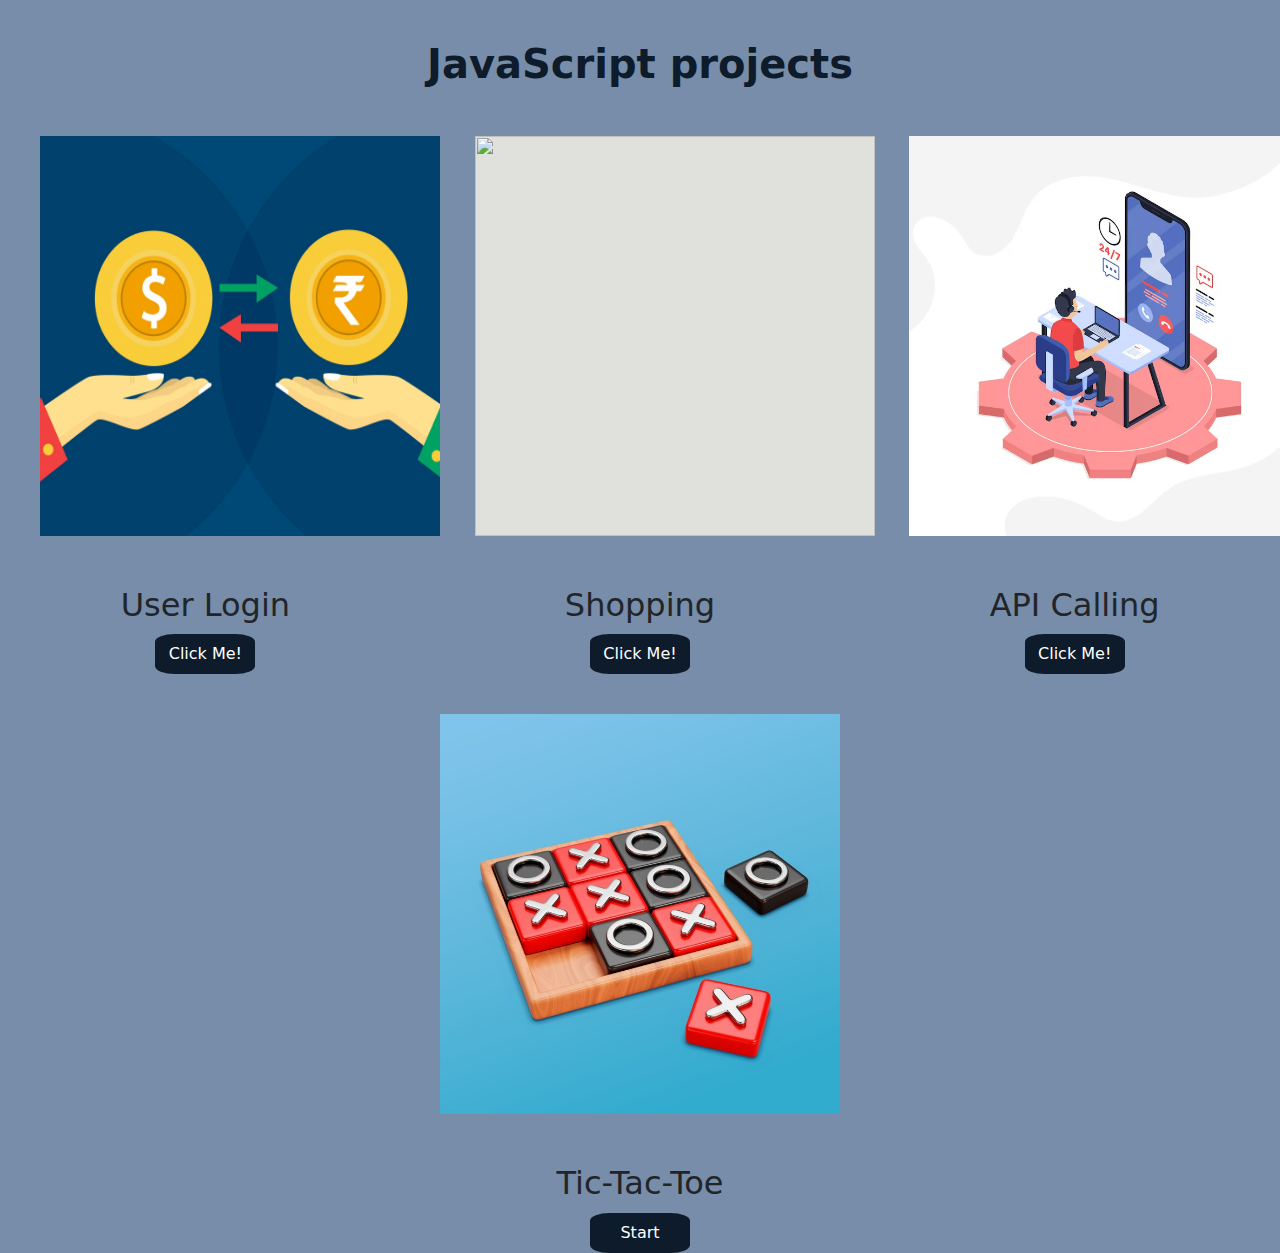
==== index.html @ 613bf2ae "ok" ====
<!DOCTYPE html>
<html lang="en">
<head>
    <meta charset="UTF-8">
    <meta name="viewport" content="width=device-width, initial-scale=1.0">
    <title>my javascript projects</title>
    <link href="https://cdn.jsdelivr.net/npm/bootstrap@5.3.3/dist/css/bootstrap.min.css" rel="stylesheet">
    <script src="https://cdn.jsdelivr.net/npm/bootstrap@5.3.3/dist/js/bootstrap.bundle.min.js"></script>
    <link rel="stylesheet" href="indexstyle.css">
</head>
<body>
    <h1>JavaScript projects</h1>

    <div class="row bigbox">
           <div class="col-sm-4" id="box">
               <img src="/511150-PID0S7-741.jpg">
               <div class="button-container">
                <h2>User Login</h2>
                <button class="btn" onclick="login(event)">Click Me!</button>
            </div>
           </div>
           <div class="col-sm-4" id="box">
              <img src="/female-friends-out-shopping-together.jpg">
              <div class="button-container">
                <h2>Shopping</h2>
                <button class="btn" onclick="shoping(event)">Click Me!</button>
           </div>
           </div>
           <div class="col-sm-4" id="box">
              <img src="/image.png">
              <div class="button-container">
                <h2>API Calling</h2>
                <button class="btn" onclick="api(event)">Click Me!</button>
           </div>
           </div>
    </div>
    <div class="row bigsmall">
        <div class="col-sm-6" id="box">
            <img src="/Tic-Tac-Toe/image.png">
            <div class="button-container">
             <h2>Tic-Tac-Toe</h2>
             <button class="btn" onclick="tictoe(event)">Start</button>
         </div>
        </div>
    </div>
    <script>
        function login(event){
            event.preventDefault();
            window.location.href="loginpage.html";
        }
        function shoping(event){
            event.preventDefault();
            window.location.href="/shopping task/dashboard.html";
        }
        function api(event){
            event.preventDefault();
            window.location.href="/APICalling/index.html";
        }
        function tictoe(event){
            event.preventDefault();
            window.location.href="/Tic-Tac-Toe/index2.html";
        }
    </script>
</body>
</html>
---- indexstyle.css ----
*{
    margin:0;
    padding:0;
}
body{
    background-color:#778da9;
}
h1{
    margin-top: 40px;;
    color:#0d1b2a;
    font-weight: bolder;
    text-align: center;
}
.bigbox{
   
    display: flex;
    justify-content: center;
    align-items: center;
    text-align: center;
   
    
}
#box img{
    margin: 40px;
    height:400px;
    width:400px;
    background-color: #e0e1dd;
   
}
#box h2{
    margin:10px;
}
.container {
    display: flex;
    justify-content: center;
    align-items: center;
    margin-top: 50px;
    
}
.button-container button{
    height: 40px;
    width:100px;
    border-radius: 20%;
    background-color: #0d1b2a;
    color: white;
}
.button-container button:hover{
    border-radius: 20%;
    background-color:#2273d1;
    color:white;
}

.bigsmall{
   
    display: flex;
    justify-content: center;
    align-items: center;
    text-align: center;
   
    
}
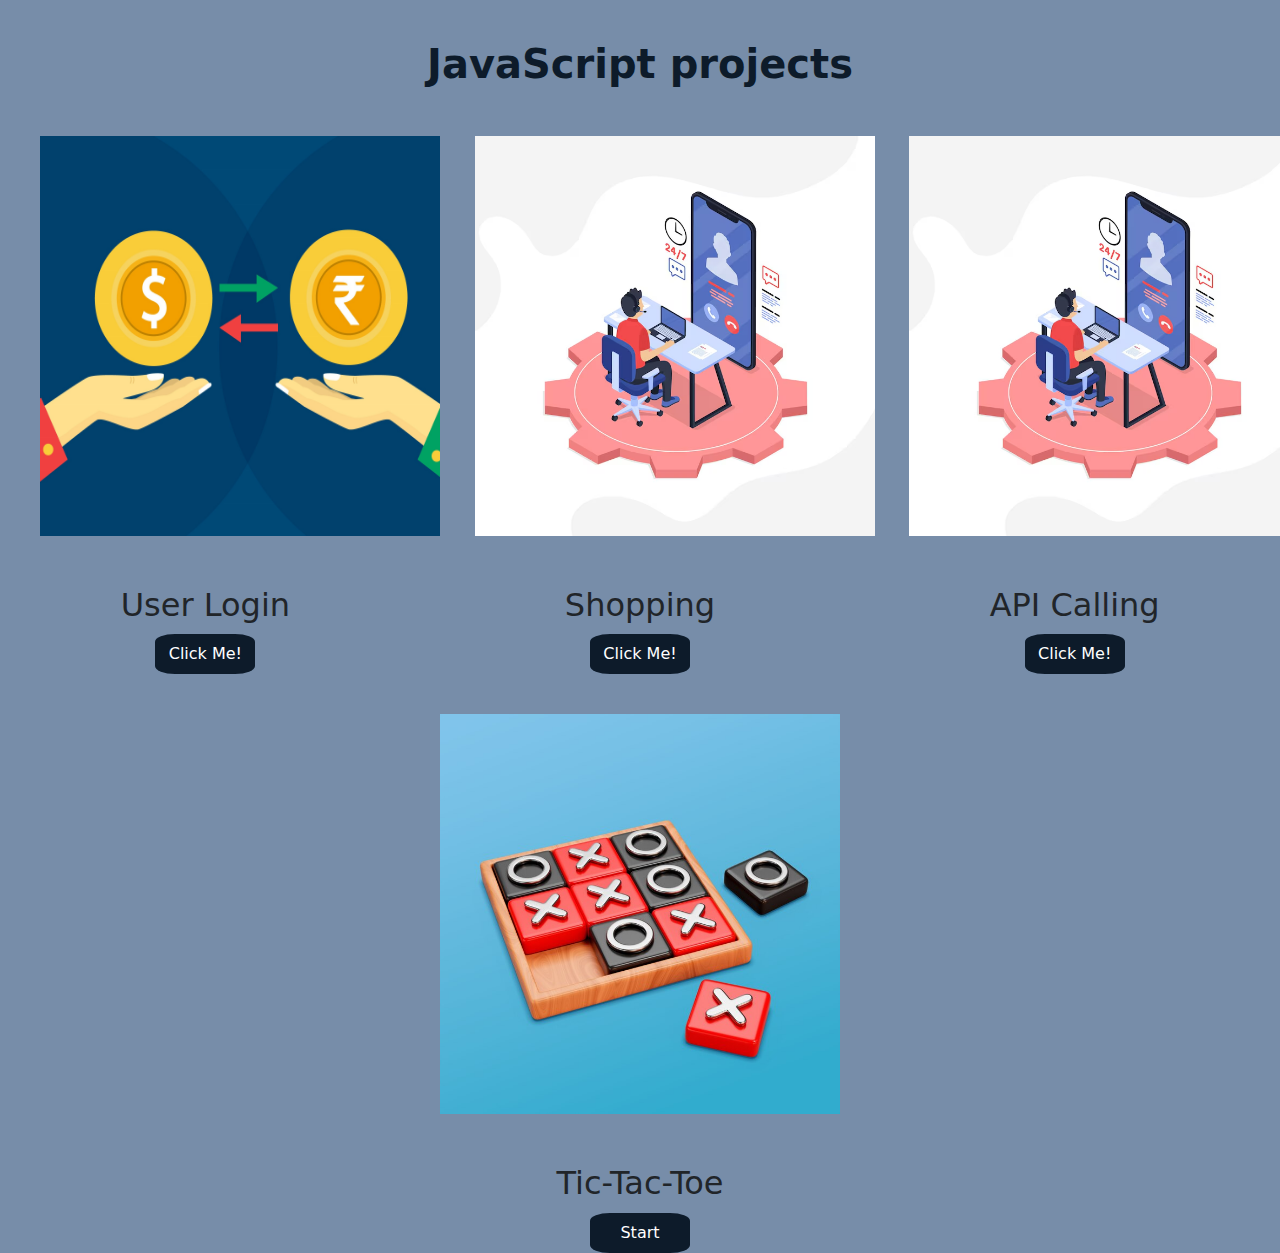
==== commit 8f0cdfdf: "ok" ====
--- a/index.html
+++ b/index.html
@@ -20,7 +20,7 @@
             </div>
            </div>
            <div class="col-sm-4" id="box">
-              <img src="/female-friends-out-shopping-together.jpg">
+              <img src="/image.png">
               <div class="button-container">
                 <h2>Shopping</h2>
                 <button class="btn" onclick="shoping(event)">Click Me!</button>
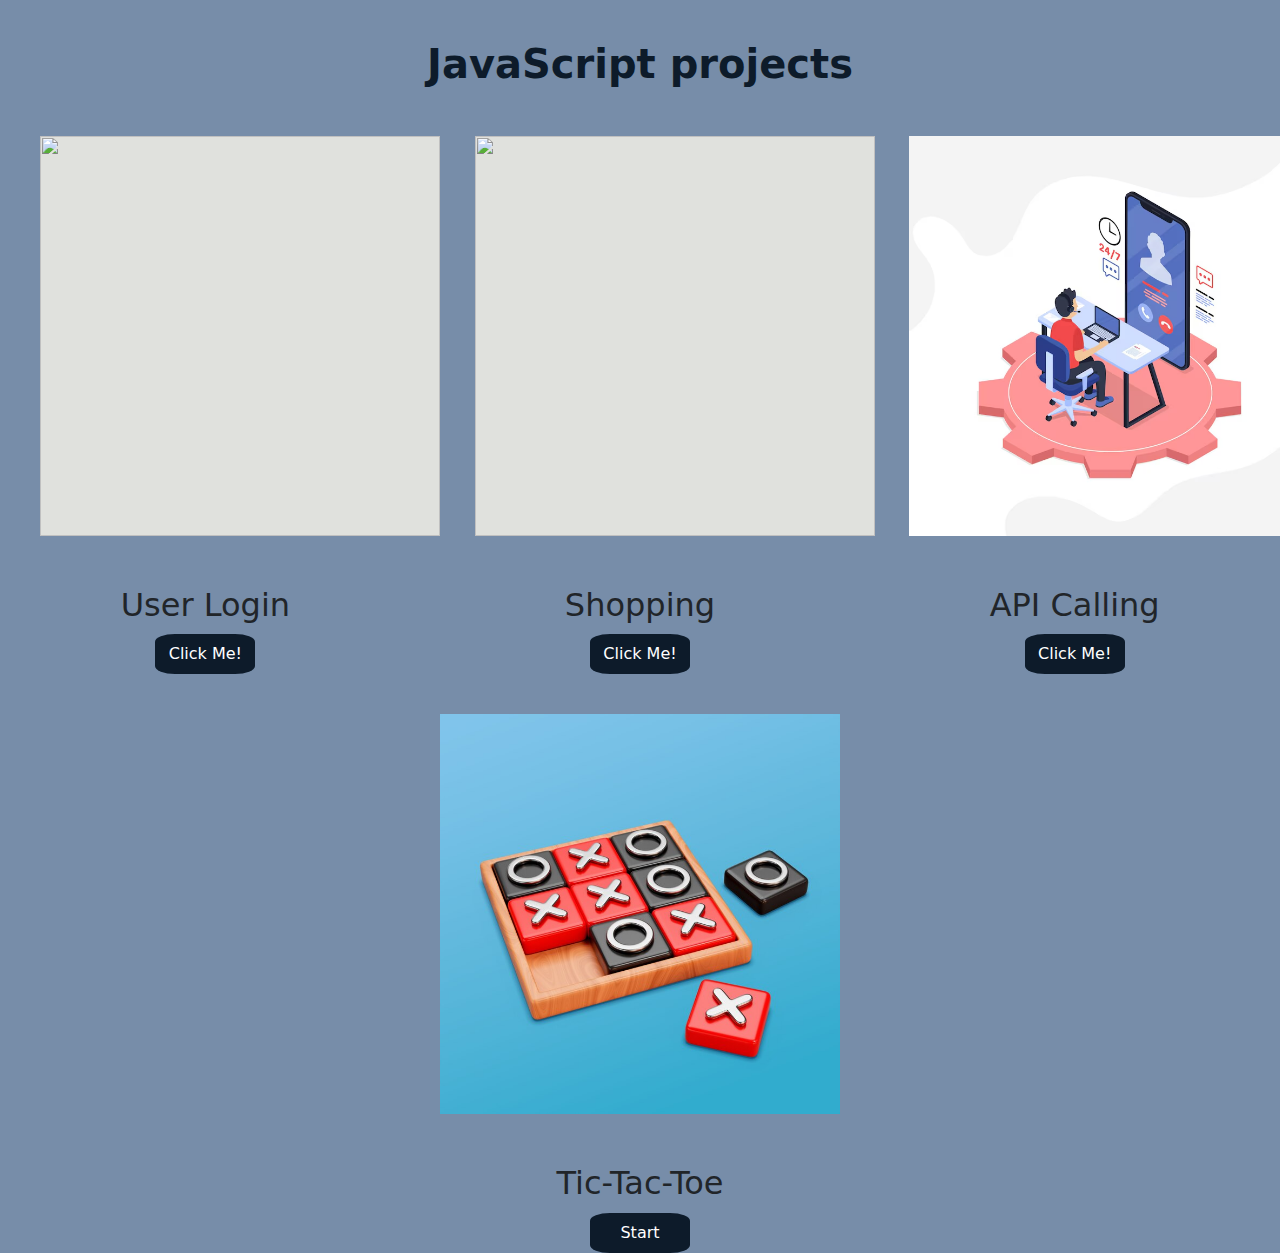
==== commit 89dee77e: "ok" ====
--- a/index.html
+++ b/index.html
@@ -13,21 +13,21 @@
 
     <div class="row bigbox">
            <div class="col-sm-4" id="box">
-               <img src="/511150-PID0S7-741.jpg">
+               <img src="/transation.png">
                <div class="button-container">
                 <h2>User Login</h2>
                 <button class="btn" onclick="login(event)">Click Me!</button>
             </div>
            </div>
            <div class="col-sm-4" id="box">
-              <img src="/image.png">
+              <img src="/shopping.png">
               <div class="button-container">
                 <h2>Shopping</h2>
                 <button class="btn" onclick="shoping(event)">Click Me!</button>
            </div>
            </div>
            <div class="col-sm-4" id="box">
-              <img src="/image.png">
+              <img src="image.png">
               <div class="button-container">
                 <h2>API Calling</h2>
                 <button class="btn" onclick="api(event)">Click Me!</button>
@@ -50,16 +50,17 @@
         }
         function shoping(event){
             event.preventDefault();
-            window.location.href="/shopping task/dashboard.html";
+            window.location.href="./shopping task/dashboard.html";
         }
         function api(event){
             event.preventDefault();
-            window.location.href="/APICalling/index.html";
+            window.location.href="./APICalling/index.html";
         }
         function tictoe(event){
             event.preventDefault();
-            window.location.href="/Tic-Tac-Toe/index2.html";
+            window.location.href="JAVASCRIPT/Tic-Tac-Toe/index2.html";
         }
+        
     </script>
 </body>
 </html>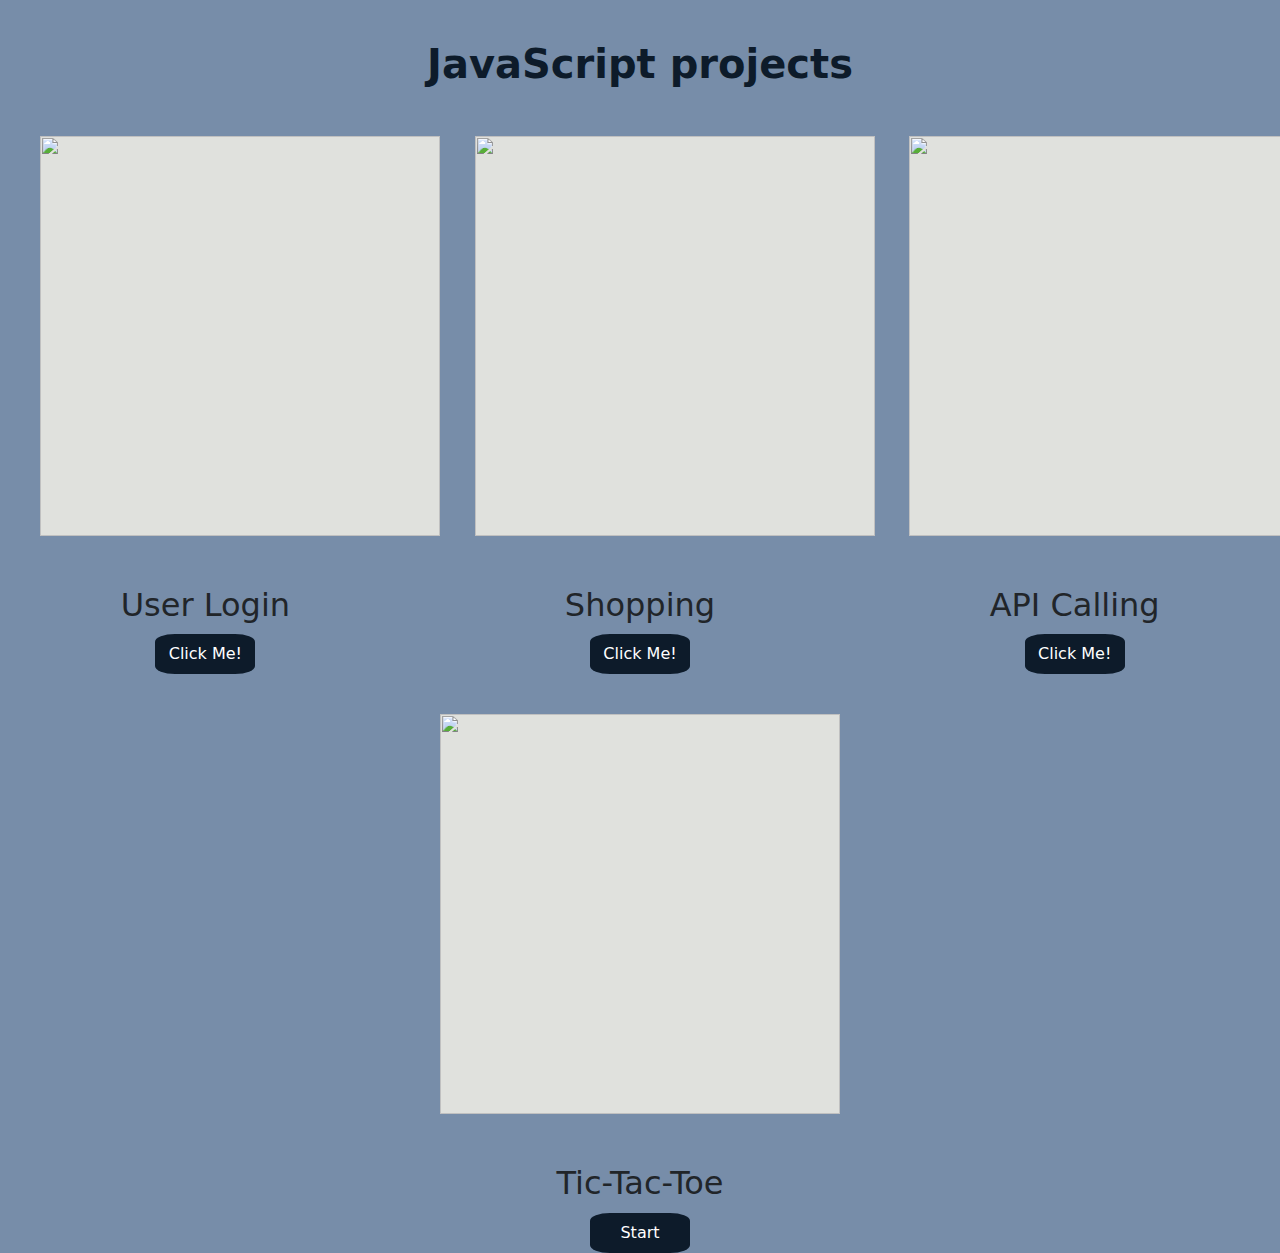
==== commit ba1c62ca: "ok" ====
--- a/index.html
+++ b/index.html
@@ -27,7 +27,7 @@
            </div>
            </div>
            <div class="col-sm-4" id="box">
-              <img src="image.png">
+              <img src="/javascript/image.png">
               <div class="button-container">
                 <h2>API Calling</h2>
                 <button class="btn" onclick="api(event)">Click Me!</button>
@@ -36,7 +36,7 @@
     </div>
     <div class="row bigsmall">
         <div class="col-sm-6" id="box">
-            <img src="/Tic-Tac-Toe/image.png">
+            <img src="/javascript/Tic-Tac-Toe/tic.png">
             <div class="button-container">
              <h2>Tic-Tac-Toe</h2>
              <button class="btn" onclick="tictoe(event)">Start</button>
